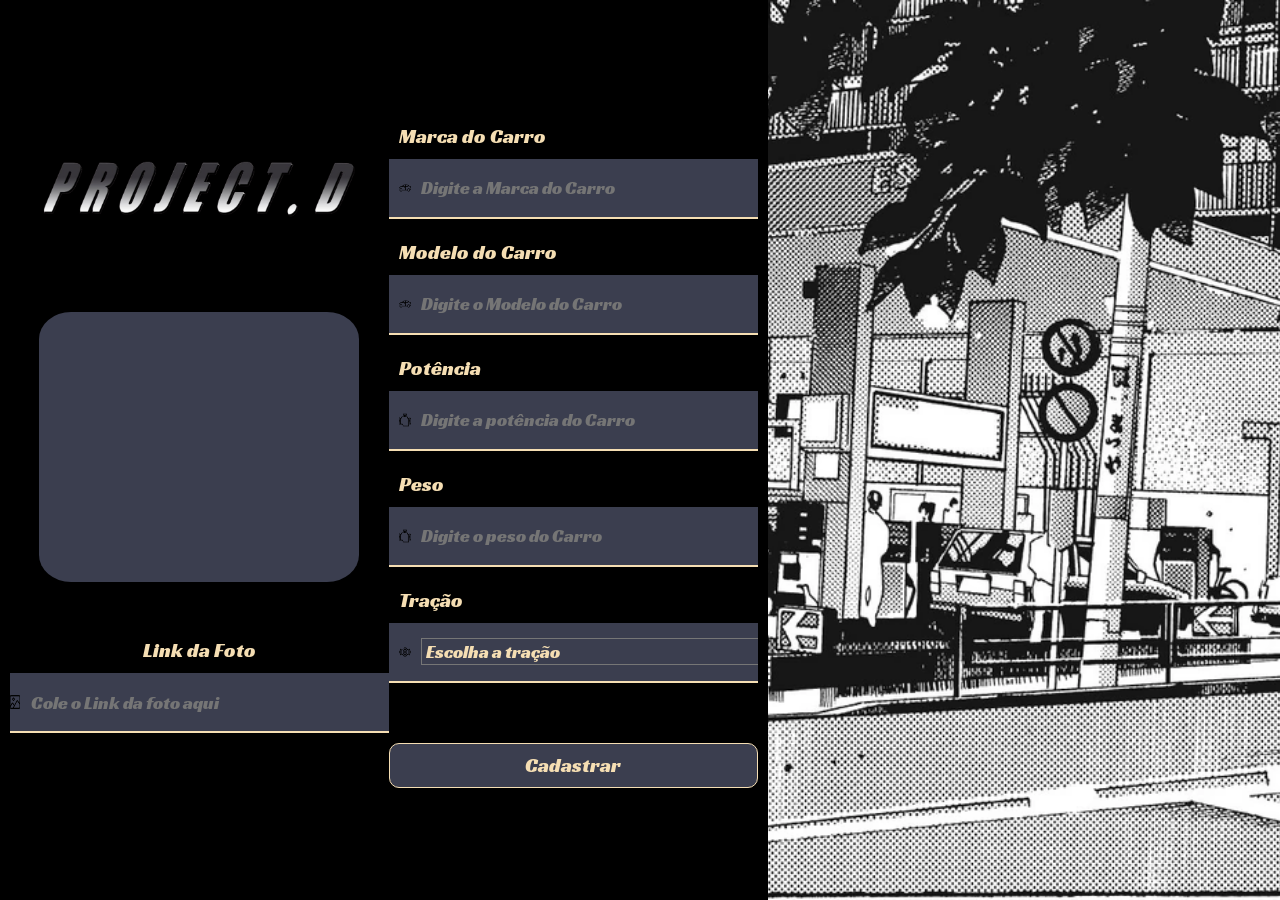
==== public/cadastrar_pista.html @ dee6dc9d "feat: estiliza o pista.html e cria um cadastrar_pista.html" ====
<!DOCTYPE html>
<html lang="en">
<head>
    <meta charset="UTF-8">
    <meta name="viewport" content="width=device-width, initial-scale=1.0">
    <title>Project D / Cadastro Carro</title>
    <link rel="stylesheet" href="assets/style.css">
    <link rel="shortcut icon" href="assets/imgs/Project_d_icon.png" type="image/x-icon">
    <script src="./js/sessao.js"></script>
    <script src="js/validacoes.js"></script>
</head>
<body>
    <main class="cadastro-carro">
        <section class="container-cadastro-carro">

        <div id="container_foto">
            <a href="index.html">
                <img src="assets/imgs/Project_d_logo.png" alt="Logo do Project D" id="logo">
            </a>
            <div class="campo_foto_carro" id="div_foto">
                
            </div>
            <label for="url_foto">Link da Foto</label>
            <div class="campo url" id="campo_url">
                <img src="assets/icones/galeria-de-fotos.png" alt="">
                <input type="text" id="url_foto" oninput="verificarFotoCarro();verificarDigitarCad()" placeholder="Cole o Link da foto aqui">
            </div>
        </div>
        <div id="container_campos">
            
                <label for="ipt_marca">Marca do Carro</label>
                <div class="campo" id="campo_marca">
                    <img src="assets/icones/carro.png" alt="">
                    <input type="text" id="ipt_marca" placeholder="Digite a Marca do Carro" oninput="verificarDigitarCad()">
                </div>
                <label for="ipt_modelo">Modelo do Carro</label>
                <div class="campo" id="campo_modelo">
                    <img src="assets/icones/carro.png" alt="">
                    <input type="text" id="ipt_modelo" placeholder="Digite o Modelo do Carro" oninput="verificarDigitarCad()">
                </div>
                <p id="msg_email"></p>
                <label for="ipt_potencia">Potência</label>
                <div class="campo" id="campo_potencia">
                    <img src="assets/icones/motor.png" alt="">
                    <input type="text" id="ipt_potencia" placeholder="Digite a potência do Carro" maxlength="6" oninput="mascaraCavalo();verificarDigitarCad()">
                </div>
                <label for="ipt_peso">Peso</label>
                <div class="campo" id="campo_peso">
                    <img src="assets/icones/motor.png" alt="">
                    <input type="text" id="ipt_peso" placeholder="Digite o peso do Carro" maxlength="6" oninput="mascaraCavalo();verificarDigitarCad()">
                </div>
                <label for="ipt_tracao">Tração</label>
                <div class="campo" id="campo_tracao">
                    <img src="assets/icones/eixo.png" alt="">
                    <select id="slt_tracao" onchange="verificarDigitarCad()">
                        <option value="nulo" disabled selected>Escolha a tração</option>
                        <option value="FR">Traseira</option>
                        <option value="FF">Fronteira</option>
                        <option value="AWD">Integral</option>
                    </select>
                </div>
                <div id="div_mensagem">
                </div>
                <button onclick="cadastrarCarro()">Cadastrar</button>
                
        </div>
        </section>
    </main>
</body>
</html>
---- public/assets/style.css ----
@font-face {
    font-family: racing;
    src: url("fonts/Racing_Sans_One/RacingSansOne-Regular.ttf");
}
@font-face {
    font-family: seibi;
    src: url("fonts/Seibi Ookido/Seibi Ohkido.otf");
}

*{
    padding: 0;
    margin: 0;
    box-sizing: border-box;
    text-decoration: none;
    font-family: racing;
    overflow-x: hidden;
}

/* Variveis configuradas no VS Code*/
:root{
    --cor-fundo-preto: #121212;
    --cor-fundo: #1b1e2d;
    --cor-botao: #3b3e4f;
}

/* Estilizações do Index*/
body{
    background-color: var(--cor-fundo-preto);
}
.video-container{
    width: 100vw;
    height: 100vh;
    overflow: hidden; 
    display: flex;
    align-items: center;
    justify-content: center;
}

.imagem-fundo{
    position: absolute;
    top: 0;
    left: 0;
    width: 100vw;
    height: 100vh;
    overflow: hidden; 
    z-index: -1;
}

.imagem-fundo video{
    width: 100%;
    height: 120%;
    object-fit: cover;
    position: absolute;
    filter: brightness(0.5);
    top: 0; 
    left: 0;
    }

.barra{
    position: relative;
    background-color: black;
    height: 15vh;
    border-radius: 60px;
    display: flex;
    align-items: center;
    margin: 20px;
    padding: 20px;
    flex-direction: row;
    justify-content: space-between;
    overflow-y: hidden;
}

.barra img{
    margin-left: 20px;
    height: 50px;
}

.btn-head{
    display: flex;
    align-items: center;
}
.btn-head a{
    height: 5vh;
    width: 10vw;
    text-align: center;
    display: flex;
    align-items: center;
    justify-content: center;
    background-color: var(--cor-botao);
    color: white;
    font-size: 120%;
    margin: 10px;
    border-radius: 20px;
    transition: 0.5s;
}
.btn-head a:hover{
    background-color: white;
    color: var(--cor-botao);

}

.container-main{
    display: flex;
    justify-content: center;
    flex-direction: column;
}
.container-main h1{
    margin-bottom: 10%;
    font-size: 50px;
    text-align: center;
    color: wheat;
    background-color: var(--cor-botao);
    font-size: 200px;
     white-space: nowrap;
     font-family: seibi;
}
.section img{
    margin-left: 5%;
    border-radius: 20px;
    filter: brightness(0.5);
}
.textos{
    display: flex;
    flex-direction: column;
    justify-content: center;
    text-align: center;
}
.section{
    display: flex;
    justify-content: center;
    margin-bottom: 20%;
    height: 70vh;
}
.section video{
    border-radius: 20px;
    margin-right: 2%;
    margin-left: 2%;
    filter: brightness(0.5);
}

.takumi-section img{
    margin-left: 5%;
    border-radius: 20px;
    filter: brightness(0.5);
}

.textos p{
    color: wheat;
    font-size: 25px;
    width: 500px;
    height: 40vh;
    margin: 20px;
}
.textos h2{
    color: wheat;
    font-size: 200%;
    margin-bottom: 20%;
    font-family: seibi;
}
.footer-site{
    background-color: black;
    display: flex;
    padding: 3%;
}

.footer-site img{
    height: 10vh;

}

/* Estilização do Cadastro */
.cadastro{
    background-image: url(imgs/wallpaper_wataru_takumi.webp);
    background-size: cover;
}

.container-cadastro{
    background-color: black;
    display: flex;
    justify-content: space-evenly;
    align-items: center;
    flex-direction: row;
    height: 100vh;
    width: 50%;
    padding: 10px;
}
.container-cadastro label{
    color: wheat;
    overflow-y: hidden;
    font-size: 20px;
}

#logo{
    height: 60px;
    margin-bottom: 5vh;
}

.campo_foto{
    height: 30vh;
    width: 1vw;
    border-radius: 50%;
    margin-bottom: 5vh;
    width: 15vw;
    background-color: var(--cor-botao);
    display: flex;
    justify-content: center;
    align-items: center;
    overflow-y: hidden;
}

.foto_perfil{
    width: 100%;
    height: 100%;
    border-radius: 50%;
    object-fit: cover;
    object-position: center;
}

.campo{
    height: 60px;
    width: 400px;
    margin-bottom: 10px;
    display: flex;
    padding: 10px;
    align-items: center;
    border-bottom: 2px solid wheat;
    background-color: #3b3e4f;
    overflow-y: hidden;
}

.campo input{
    background-color: transparent;
    outline: none;
    color: wheat;
    margin-left: 10px;
    border: none;
    font-size: 18px;
    width: 380px;
}
.campo img{
    height: 2vh;
    width: 1vw;
}

.container-cadastro button{
    font-size: 20px;
    margin-top: 50px;
    height: 5vh;
    width: 100%;
    border-radius: 10px;
    transition: 0.5s;
    border: 1px solid wheat;
    background-color: var(--cor-botao);
    color: wheat;
}

.container-cadastro button:hover{
    background-color: wheat;
    color: var(--cor-botao);
}
.shake{
    border-color: red !important ;
    animation: shake 0.5s;
}
.mensagem_erro{
    color: red;
    font-size: 18px;
    visibility: hidden;
}
@keyframes shake{
    0%,
    100% {
        transform: translateX(0);
    }
    10%,
    30%,
    50%,
    70%,
    90% {
        transform: translateX(-5px);
    }
    20%,
    40%,
    60%,
    80%{
        transform: translateX(5px);
    }

}
.erro{
    color: rgb(182, 22, 22);
    font-size: 15px;
    border-left: solid red 5px;
    background-color: rgb(252, 98, 98);
    padding: 20px;
}

.sucesso{
    color: green;
    font-size: 15px;
    border-left: solid green 5px;
    background-color: rgb(67, 165, 67);
    padding: 20px;
}
.senhaFraca{
    color: red;
    margin-left: 10px;
}
.senhaMedia{
    color: yellow;
    margin-left: 10px;
}
.senhaForte{
    color: rgb(1, 189, 1);
    margin-left: 10px;
}

.semaforo-container{
    display: flex;
    align-items: center;
    margin-top: 20px;
    margin-bottom: 20px;
}

.luz{
    border-radius: 50%;
    height: 20px;
    width: 20px;
    background-color: #3b3e4f;
}

.apagada{
    background-color: #3b3e4f;
}

.fraca{
    background-color: red;
}

.media{
    background-color: yellow;
}

.forte{
    background-color: rgb(2, 211, 2);
}

/* Estilização do Login */
.container-login{
    background-color: black;
    display: flex;
    justify-content: space-evenly;
    align-items: center;
    flex-direction: column;
    height: 100vh;
    width: 50%;
    padding: 10px;
}
.container-login label{
    color: wheat;
    font-size: 18px;
}

.container-login button{
    font-size: 20px;
    margin-top: 50px;
    height: 5vh;
    width: 100%;
    border-radius: 10px;
    transition: 0.5s;
    border: 1px solid wheat;
    background-color: var(--cor-botao);
    color: wheat;
}

.container-login button:hover{
    background-color: wheat;
    color: var(--cor-botao);
}
.login{
    background-image: url(imgs/wallpaper_trueno.jpg);
    background-size: cover;
}

/* Estilizações do menu lateral Dashboard */

.container-menu{
    background-color: black;
    border-radius: 0px 20px 20px  0px;
    width: 25%;
    height: 100vh;
    display: flex;
    justify-content: center;
    align-items: center;
    flex-direction: column;
    position: fixed;
}

.btn-head.menu{
    flex-direction: column;
}

.btn-head.menu a{
    width: 15vw;
    font-family: seibi;
}

.btn-head.menu a.active{
    background-color: white;
    color: var(--cor-botao);
}

/* Cadastro do Carro*/
.cadastro-carro{
    background-image: url(imgs/posto_gasolina_initial_d.webp);
    background-size: cover;
}

.container-cadastro-carro{
    background-color: black;
    display: flex;
    justify-content: space-evenly;
    align-items: center;
    flex-direction: row;
    height: 100vh;
    width: 60%;
    padding: 10px;
}
.container-cadastro-carro label{
    color: wheat;
    overflow-y: hidden;
    font-size: 20px;
    margin: 10px;
}
.container-cadastro-carro button{
    font-size: 20px;
    margin-top: 50px;
    height: 5vh;
    width: 100%;
    border-radius: 10px;
    transition: 0.5s;
    border: 1px solid wheat;
    background-color: var(--cor-botao);
    color: wheat;
}
#container_campos{
    display: flex;
    justify-content: space-between;
    flex-direction: column;
}
.container-cadastro-carro button:hover{
    background-color: wheat;
    color: var(--cor-botao);
}


#container_foto{
    display: flex;
    justify-content: center;
    align-items: center;
    flex-direction: column;
}

.campo_foto_carro{
    height: 30vh;
    margin: 5vh;
    width: 25vw;
    Background-color: var(--cor-botao);
    display: flex;
    justify-content: center;
    align-items: center;
    border-radius: 10%;
    overflow-y: hidden;
}

.foto_carro{
    width: 100%;
    height: 100%;
    object-fit: cover;
    object-position: center;
}

#slt_tracao{
    background-color: var(--cor-botao);
    color: wheat;
    margin-left: 10px;
    font-size: 18px;
    width: 380px;
}

/*menu do perfil do piloto*/

.container-perfil{
    display: flex;
    align-items: center;
    flex-direction: column;
    margin-left: 30%;
    margin-top: 10%;
}
.container-perfil h2{
    position: absolute;
    top: 3vh;
    color: white;
    font-size: 8vh;
    font-family: seibi;
}
#container_foto_perfil{
    display: flex;
    flex-direction: row;
    width: 100%;
}
.campo_foto.perfil{
    height: 40vh;
    width: 20vw;
}
.container-nome{
    margin-left: 20%;
    display: flex;
    flex-direction: column;
    justify-content: space-evenly;
}
.container-nome h1{
    font-size: 5vh;
    color: wheat;
    font-family: seibi;
    margin: 5%;
}

.container-nome textarea{
    background-color: var(--cor-fundo-preto);
    min-height: 25vh;
    width: 20vw;
    border: solid 1px var(--cor-fundo-preto);
    outline: none;
    resize: none;
    font-size: 2vh;
    color: wheat;
}

.editavel{
    border: solid 2px wheat;
    
}

.container-nome button{
    font-size: 20px;
    margin-top: 50px;
    height: 5vh;
    width: 100%;
    border-radius: 10px;
    transition: 0.5s;
    border: 1px solid wheat;
    background-color: var(--cor-botao);
    color: wheat;
}

.container-nome button:hover{
    background-color: wheat;
    color: var(--cor-botao);
}

.container_grafico_perfil{
    overflow-y: hidden;
    display: flex;
    flex-direction: row;
    justify-content: space-between;
    width: 100%;
    height: 35vh;
    margin-bottom: 10vh;
    margin-top: 5vh;
}

#perfil_pista{
    margin-right: 10%;
}

/*MENU DA GARAGEM*/

.container-garagem{
    display: flex;
    align-items: center;
    flex-direction: column;
    margin-left: 30%;
}
.container-garagem h1{
    color: white;
    font-size: 8vh;
    font-family: seibi;
}
.campo_foto_carro.dash{
    width: 50vw;
    height: 50vh;
    background-color: var(--cor-fundo-preto);
}

#div_foto{
    display: flex;
    flex-direction: column;
}
#div_foto h1{
    color: wheat;
}

#div_foto a{
    font-size: 20px;
    margin-top: 50px;
    height: 5vh;
    width: 20%;
    display: flex;
    align-items: center;
    justify-content: center;
    border-radius: 10px;
    transition: 0.5s;
    border: 1px solid wheat;
    background-color: var(--cor-fundo-preto);
    color: wheat;
}

#div_foto a:hover{
    background-color: wheat;
    color: var(--cor-botao);
}

.container_dados_carro{
    display: flex;
    flex-direction: column;
    height: 35vh;
    border-radius: 10vh;
    width: 40%;
    align-self: flex-end;
    margin-right: 10%;
    background-color: rgb(48, 47, 47);
    border: 2px solid wheat;
}

.container_dados_carro h2{
    color: wheat;
    font-size: 4vh;
    text-align: center;
}

.info{
    display: flex;
    flex-direction: row;
    align-items: center;
    width: 100%;
    margin-left: 10%;
}

.info img{
    height: 5vh;
}

.info p{
    color: wheat;
    font-size: 2vh;
    margin-left: 10%;
}

.info span{
    color: white;
}

/* MENU SAIR */

#tela_escura{
    position: fixed;
    top: 0;
    left: 0;
    width: 100vw;
    height: 100vh; 
    background-color: rgba(0, 0, 0, 0.85);

    display: flex;
    justify-content: center;
    align-items: center;
}

.menu_destaque{
    display: flex;
    justify-content: center;
    align-items: center;
    flex-direction: column;
    background-color: var(--cor-fundo-preto);
    height: 40vh;
    width: 50vw;
    border-radius: 10vh;
}

.menu_destaque h2{
    color: wheat;
    font-size: 5vh;
    margin-bottom: 10vh;
}

/* Menu de pistas */

.pistas_section{
    display: flex;
    align-items: center;
    flex-direction: column;
    margin-left: 30%;
}
.pistas_section h1{
    color: white;
    font-size: 8vh;
    font-family: seibi;
    margin-bottom: 2vh;
}

#box_pistas{
    display: flex;
    flex-direction: row;
    margin: 10px;
    padding: 20px;
    border-radius: 20px;
    border: solid 2px wheat;
}

#box_pistas img{
    border-radius: 10px;
    height: 30vh;
    width: 40vw;
}

#box_pistas h2{
    text-align: center;
    color: white;
    font-size: 5vh;
    font-family: seibi;
    margin-bottom: 2vh;
}

#box_pistas div{
    display: flex;
    align-items: center;
    flex-direction: column;
}

#box_pistas p{
    color: wheat;
    font-size: 2vh;
    width: 80%;
}
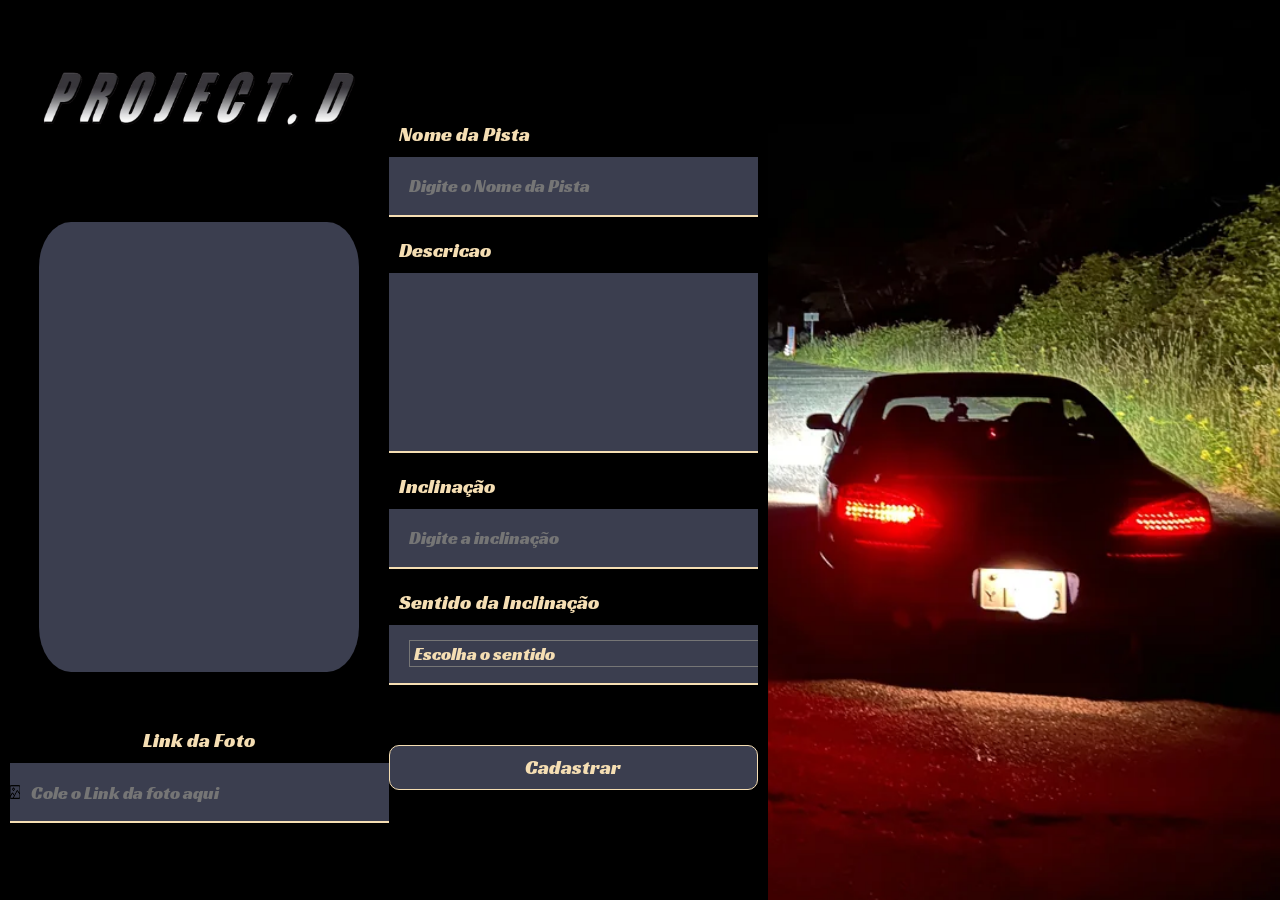
==== commit d6b4b60c: "feat: adiciona tela de cadastro de pista" ====
--- a/public/cadastrar_pista.html
+++ b/public/cadastrar_pista.html
@@ -3,14 +3,14 @@
 <head>
     <meta charset="UTF-8">
     <meta name="viewport" content="width=device-width, initial-scale=1.0">
-    <title>Project D / Cadastro Carro</title>
+    <title>Project D / Cadastro pista</title>
     <link rel="stylesheet" href="assets/style.css">
     <link rel="shortcut icon" href="assets/imgs/Project_d_icon.png" type="image/x-icon">
     <script src="./js/sessao.js"></script>
     <script src="js/validacoes.js"></script>
 </head>
 <body>
-    <main class="cadastro-carro">
+    <main class="cadastro-pista">
         <section class="container-cadastro-carro">
 
         <div id="container_foto">
@@ -28,43 +28,38 @@
         </div>
         <div id="container_campos">
             
-                <label for="ipt_marca">Marca do Carro</label>
-                <div class="campo" id="campo_marca">
-                    <img src="assets/icones/carro.png" alt="">
-                    <input type="text" id="ipt_marca" placeholder="Digite a Marca do Carro" oninput="verificarDigitarCad()">
+                <label for="ipt_pista">Nome da Pista</label>
+                <div class="campo" id="campo_pista">
+                    <input type="text" id="ipt_pista" placeholder="Digite o Nome da Pista" oninput="verificarDigitarCad()">
                 </div>
-                <label for="ipt_modelo">Modelo do Carro</label>
-                <div class="campo" id="campo_modelo">
-                    <img src="assets/icones/carro.png" alt="">
-                    <input type="text" id="ipt_modelo" placeholder="Digite o Modelo do Carro" oninput="verificarDigitarCad()">
+                <label for="ipt_modelo">Descricao</label>
+                <div class="campo text" id="campo_descricao">
+                    <textarea id="txt_descricao" placeholder="Digite a Descrição da Pista" maxlength="255">
+
+                    </textarea>
                 </div>
                 <p id="msg_email"></p>
-                <label for="ipt_potencia">Potência</label>
-                <div class="campo" id="campo_potencia">
-                    <img src="assets/icones/motor.png" alt="">
-                    <input type="text" id="ipt_potencia" placeholder="Digite a potência do Carro" maxlength="6" oninput="mascaraCavalo();verificarDigitarCad()">
+                <label for="ipt_inclinacao">Inclinação</label>
+                <div class="campo" id="campo_inclinacao">
+                    <input type="text" id="ipt_inclinacao" placeholder="Digite a inclinação" maxlength="6" oninput="verificarDigitarCad()">
                 </div>
-                <label for="ipt_peso">Peso</label>
-                <div class="campo" id="campo_peso">
-                    <img src="assets/icones/motor.png" alt="">
-                    <input type="text" id="ipt_peso" placeholder="Digite o peso do Carro" maxlength="6" oninput="mascaraCavalo();verificarDigitarCad()">
-                </div>
-                <label for="ipt_tracao">Tração</label>
-                <div class="campo" id="campo_tracao">
-                    <img src="assets/icones/eixo.png" alt="">
+                <label for="ipt_sentido_inclinacao">Sentido da Inclinação</label>
+                <div class="campo" id="campo_sentido_inclinacao">
                     <select id="slt_tracao" onchange="verificarDigitarCad()">
-                        <option value="nulo" disabled selected>Escolha a tração</option>
-                        <option value="FR">Traseira</option>
-                        <option value="FF">Fronteira</option>
-                        <option value="AWD">Integral</option>
+                        <option value="nulo" disabled selected>Escolha o sentido</option>
+                        <option value="Subida">Subida</option>
+                        <option value="Descida">Descida</option>
                     </select>
                 </div>
                 <div id="div_mensagem">
                 </div>
-                <button onclick="cadastrarCarro()">Cadastrar</button>
+                <button onclick="cadastrarPista()">Cadastrar</button>
                 
         </div>
         </section>
     </main>
 </body>
-</html>+</html>
+<script>
+     validarSessaoAdmin();
+</script>
--- a/public/assets/style.css
+++ b/public/assets/style.css
@@ -21,6 +21,7 @@
     --cor-fundo-preto: #121212;
     --cor-fundo: #1b1e2d;
     --cor-botao: #3b3e4f;
+    --cor-texto: wheat;
 }
 
 /* Estilizações do Index*/
@@ -108,7 +109,7 @@
     margin-bottom: 10%;
     font-size: 50px;
     text-align: center;
-    color: wheat;
+    color: var(--cor-texto);
     background-color: var(--cor-botao);
     font-size: 200px;
      white-space: nowrap;
@@ -145,14 +146,14 @@
 }
 
 .textos p{
-    color: wheat;
+    color: var(--cor-texto);
     font-size: 25px;
     width: 500px;
     height: 40vh;
     margin: 20px;
 }
 .textos h2{
-    color: wheat;
+    color: var(--cor-texto);
     font-size: 200%;
     margin-bottom: 20%;
     font-family: seibi;
@@ -185,7 +186,7 @@
     padding: 10px;
 }
 .container-cadastro label{
-    color: wheat;
+    color: var(--cor-texto);
     overflow-y: hidden;
     font-size: 20px;
 }
@@ -223,7 +224,7 @@
     display: flex;
     padding: 10px;
     align-items: center;
-    border-bottom: 2px solid wheat;
+    border-bottom: 2px solid var(--cor-texto);
     background-color: #3b3e4f;
     overflow-y: hidden;
 }
@@ -231,7 +232,7 @@
 .campo input{
     background-color: transparent;
     outline: none;
-    color: wheat;
+    color: var(--cor-texto);
     margin-left: 10px;
     border: none;
     font-size: 18px;
@@ -249,13 +250,13 @@
     width: 100%;
     border-radius: 10px;
     transition: 0.5s;
-    border: 1px solid wheat;
-    background-color: var(--cor-botao);
-    color: wheat;
+    border: 1px solid var(--cor-texto);
+    background-color: var(--cor-botao);
+    color: var(--cor-texto);
 }
 
 .container-cadastro button:hover{
-    background-color: wheat;
+    background-color: var(--cor-texto);
     color: var(--cor-botao);
 }
 .shake{
@@ -357,7 +358,7 @@
     padding: 10px;
 }
 .container-login label{
-    color: wheat;
+    color: var(--cor-texto);
     font-size: 18px;
 }
 
@@ -368,13 +369,13 @@
     width: 100%;
     border-radius: 10px;
     transition: 0.5s;
-    border: 1px solid wheat;
-    background-color: var(--cor-botao);
-    color: wheat;
+    border: 1px solid var(--cor-texto);
+    background-color: var(--cor-botao);
+    color: var(--cor-texto);
 }
 
 .container-login button:hover{
-    background-color: wheat;
+    background-color: var(--cor-texto);
     color: var(--cor-botao);
 }
 .login{
@@ -427,7 +428,7 @@
     padding: 10px;
 }
 .container-cadastro-carro label{
-    color: wheat;
+    color: var(--cor-texto);
     overflow-y: hidden;
     font-size: 20px;
     margin: 10px;
@@ -439,9 +440,9 @@
     width: 100%;
     border-radius: 10px;
     transition: 0.5s;
-    border: 1px solid wheat;
-    background-color: var(--cor-botao);
-    color: wheat;
+    border: 1px solid var(--cor-texto);
+    background-color: var(--cor-botao);
+    color: var(--cor-texto);
 }
 #container_campos{
     display: flex;
@@ -449,7 +450,7 @@
     flex-direction: column;
 }
 .container-cadastro-carro button:hover{
-    background-color: wheat;
+    background-color: var(--cor-texto);
     color: var(--cor-botao);
 }
 
@@ -482,7 +483,7 @@
 
 #slt_tracao{
     background-color: var(--cor-botao);
-    color: wheat;
+    color: var(--cor-texto);
     margin-left: 10px;
     font-size: 18px;
     width: 380px;
@@ -521,7 +522,7 @@
 }
 .container-nome h1{
     font-size: 5vh;
-    color: wheat;
+    color: var(--cor-texto);
     font-family: seibi;
     margin: 5%;
 }
@@ -534,11 +535,11 @@
     outline: none;
     resize: none;
     font-size: 2vh;
-    color: wheat;
+    color: var(--cor-texto);
 }
 
 .editavel{
-    border: solid 2px wheat;
+    border: solid 2px var(--cor-texto);
     
 }
 
@@ -549,13 +550,13 @@
     width: 100%;
     border-radius: 10px;
     transition: 0.5s;
-    border: 1px solid wheat;
-    background-color: var(--cor-botao);
-    color: wheat;
+    border: 1px solid var(--cor-texto);
+    background-color: var(--cor-botao);
+    color: var(--cor-texto);
 }
 
 .container-nome button:hover{
-    background-color: wheat;
+    background-color: var(--cor-texto);
     color: var(--cor-botao);
 }
 
@@ -598,7 +599,7 @@
     flex-direction: column;
 }
 #div_foto h1{
-    color: wheat;
+    color: var(--cor-texto);
 }
 
 #div_foto a{
@@ -611,33 +612,133 @@
     justify-content: center;
     border-radius: 10px;
     transition: 0.5s;
-    border: 1px solid wheat;
+    border: 1px solid var(--cor-texto);
     background-color: var(--cor-fundo-preto);
-    color: wheat;
+    color: var(--cor-texto);
 }
 
 #div_foto a:hover{
-    background-color: wheat;
+    background-color: var(--cor-texto);
     color: var(--cor-botao);
+    cursor: pointer;
+}
+
+.container_dados{
+    display: flex;
+    flex-direction: row;
+    justify-content: space-evenly;
+}
+
+.container_dados_pneu{
+    display: flex;
+    flex-direction: column;
+    justify-content: center;
+    align-items: center;
+    height: 40vh;
+    border-radius: 10vh;
+    width: 25vw;
+    margin-right: 2vw;
+    background-color: rgb(48, 47, 47);
+    border: 2px solid var(--cor-texto);
+}
+.container_dados_pneu h2{
+    color: var(--cor-texto);
+    font-size: 3vh;
+    text-align: center;
+    margin-bottom: 2vh;
+}
+.container_dados_pneu a{
+    display: flex;
+    align-items: center;
+    justify-content: center;
+    padding: 10px;
+    font-size: 20px;
+    height: 5vh;
+    border-radius: 10px;
+    transition: 0.5s;
+    border: 1px solid var(--cor-texto);
+    background-color: var(--cor-fundo-preto);
+    color: var(--cor-texto);
+}
+
+.container_dados_pneu a:hover{
+    background-color: var(--cor-texto);
+    color: var(--cor-botao);
+    cursor: pointer;
+}
+
+
+#dianteira{
+    position: relative;
+    display: flex;
+    flex-direction: row;
+    align-items: center;
+    justify-content: center;
+    margin-bottom: 14vh;
+}
+#dianteira span{
+    color: var(--cor-texto);
+    font-size: 2vh;
+}
+
+#traseira{
+    position: relative;
+    display: flex;
+    flex-direction: row;
+    align-items: center;
+    justify-content: center;
+    margin-bottom: 6vh;
+}
+#traseira span{
+    color: var(--cor-texto);
+    font-size: 2vh;
+}
+
+.eixo{
+    height: 1vw;
+    width: 8vw;
+    background-color: gray;
+}
+
+.carda{
+    position: absolute;
+    height: 20vh;
+    width: 1vw;
+    background-color: gray;
+    margin: 0 auto;
+}
+
+.pneu{
+    display: flex;
+    justify-content: center;
+    width: 2vw;
+    border-radius: 10%;
+    height: 6vh;
+    margin: 0 1vh 0 1vh;
+    align-items: center;
+}
+
+.pneu p{
+    color: white;
+    font-size: 1.5vh;
 }
 
 .container_dados_carro{
     display: flex;
     flex-direction: column;
-    height: 35vh;
+    height: 40vh;
     border-radius: 10vh;
-    width: 40%;
-    align-self: flex-end;
-    margin-right: 10%;
+    width: 25vw;
     background-color: rgb(48, 47, 47);
-    border: 2px solid wheat;
+    border: 2px solid var(--cor-texto);
 }
 
 .container_dados_carro h2{
-    color: wheat;
+    color: var(--cor-texto);
     font-size: 4vh;
     text-align: center;
 }
+
 
 .info{
     display: flex;
@@ -652,7 +753,7 @@
 }
 
 .info p{
-    color: wheat;
+    color: var(--cor-texto);
     font-size: 2vh;
     margin-left: 10%;
 }
@@ -661,9 +762,9 @@
     color: white;
 }
 
-/* MENU SAIR */
-
-#tela_escura{
+/* MENU SAIR E PNEU*/
+
+.tela_escura{
     position: fixed;
     top: 0;
     left: 0;
@@ -676,19 +777,72 @@
     align-items: center;
 }
 
+
 .menu_destaque{
     display: flex;
     justify-content: center;
     align-items: center;
     flex-direction: column;
-    background-color: var(--cor-fundo-preto);
+    background-color: rgba(0, 0, 0, 0.75);
+    backdrop-filter: blur(10px);
     height: 40vh;
     width: 50vw;
     border-radius: 10vh;
-}
+    border: 1px solid rgba(245, 222, 179, 0.2);
+}
+
+.menu_destaque.cad_pneu{
+    display: flex;
+    justify-content: center;
+    align-items: center;
+    flex-direction: column;
+    background-color: rgba(0, 0, 0, 0.75);
+    backdrop-filter: blur(10px);
+    height: 80vh;
+    width: 50vw;
+    border-radius: 10vh;
+    border: 1px solid rgba(245, 222, 179, 0.2);
+}
+
+.container_pneu{
+    display: flex;
+    justify-content: center;
+    flex-direction: row;
+    align-items: center;
+    text-align: center;
+}
+.cad_pneu select{
+    background-color: var(--cor-botao);
+    color: var(--cor-texto);
+    text-align: center;
+    padding: 1vh;
+    height: 5vh;
+    width: 10vw;
+    border-radius: 2vh;
+    margin: 2vh 0 2vh 0;
+    font-size: 18px;
+    outline: none;
+}
+
+.cad_pneu p{
+    text-align: center;
+    color: var(--cor-texto);
+    width: 30vw;
+    font-size: 2vh;
+}
+.cad_pneu img{
+    height: 30vh;
+    width: 15vw;
+    border-radius: 5vh;
+    margin-left: 2vh;
+    text-align: center;
+    color: var(--cor-texto);
+}
+
+
 
 .menu_destaque h2{
-    color: wheat;
+    color: var(--cor-texto);
     font-size: 5vh;
     margin-bottom: 10vh;
 }
@@ -708,13 +862,24 @@
     margin-bottom: 2vh;
 }
 
+
+.condicao_corrida{
+    display: flex;
+    flex-direction: row;
+    justify-content: space-evenly;
+}
+
 #box_pistas{
     display: flex;
     flex-direction: row;
+    justify-content: center;
+    align-items: center;
     margin: 10px;
     padding: 20px;
+    height: 40vh auto;
+    width: 90%;
     border-radius: 20px;
-    border: solid 2px wheat;
+    border: solid 2px var(--cor-texto);
 }
 
 #box_pistas img{
@@ -737,9 +902,219 @@
     flex-direction: column;
 }
 
+.box_corrida div{
+    display: flex;
+    flex-direction: row;
+    justify-content: space-between;
+}
+
+.box_corrida img{
+    margin-bottom: 5vh;
+}
+.box_corrida select{
+    background-color: var(--cor-botao);
+    color: var(--cor-texto);
+    text-align: center;
+    padding: 1vh;
+    height: 5vh;
+    width: 10vw;
+    border-radius: 2vh;
+    font-size: 18px;
+    outline: none;
+}
+
+.box_corrida h3{
+    font-size: 2vh;
+    color: var(--cor-texto);
+}
+
+#box_pistas button{
+    font-size: 2vh;
+    margin-top: 10%;
+    height: 5vh;
+    width: 40%;
+    padding: 1vh;
+    border-radius: 10px;
+    transition: 0.5s;
+    border: 1px solid var(--cor-texto);
+    background-color: var(--cor-botao);
+    color: var(--cor-texto);
+}
+
+#box_pistas button:hover{
+    background-color: var(--cor-texto);
+    color: var(--cor-botao);
+}
+
 #box_pistas p{
-    color: wheat;
+    color: var(--cor-texto);
     font-size: 2vh;
     width: 80%;
 }
-
+.box_corrida.pneu_box{
+    display: flex;
+    flex-direction: column;
+    justify-content: center;
+    align-items: center;
+}
+.box_corrida.pneu_box h2{
+    color: var(--cor-texto);
+    font-size: 3vh;
+    text-align: center;
+    margin-bottom: 2vh;
+}
+/* MENU de corridas */
+
+#container_pista_corrida{
+    display: flex;
+    align-items: center;
+    flex-direction: column;
+    margin-left: 30%;
+}
+
+#container_pista_corrida h1{
+    color: white;
+    font-size: 8vh;
+    font-family: seibi;
+    margin-bottom: 2vh;
+}
+
+#container_pista_corrida div{
+    margin: 2vh;
+}
+
+.info_pista_corrida{
+    display: flex;
+    flex-direction: row;
+    align-items: center;
+    justify-content: space-evenly; 
+    width: 100%;
+    height: 50vh;
+    overflow-y: hidden;
+}
+
+.info_pista_corrida canvas{
+    margin-top: 10vh;
+    width: 400px;
+    height: 400px;
+}
+
+.condicao_corrida{
+    display: flex;
+    flex-direction: row;
+}
+
+.info_pista_corrida img{
+    height: 50vh;
+    border-radius: 10vh;
+}
+
+.box_corrida{
+    display: flex;
+    flex-direction: column;
+    margin: 10px;
+    padding: 20px;
+    border-radius: 20px;
+    width: 30vw;
+    border: 0.2vh solid var(--cor-texto);
+}
+
+.box_corrida h2{
+    text-align: center;
+    color: var(--cor-texto);
+}
+
+.box_corrida img{
+    height: 15vh;
+}
+.condicao_perfil{
+    display: flex;
+    flex-direction: column;
+}
+
+.box_corredores{
+    display: flex;
+    flex-direction: row;
+    justify-content: center;
+    align-items: center;
+    border: 0.2vh solid var(--cor-texto);
+    border-radius: 5vh;
+    width: 63vw;
+}
+
+
+.box_corredores img{
+    border-radius: 50%;
+    object-fit: cover;
+    object-position: center;
+    height: 40vh;
+    margin: 0 2vh 0 2vh;
+}
+
+.box_corredores h3{
+    color: var(--cor-texto);
+    margin-right: 2vw;
+}
+
+.box_corredores select{
+    background-color: var(--cor-botao);
+    color: var(--cor-texto);
+    text-align: center;
+    padding: 1vh;
+    height: 5vh;
+    width: 10vw;
+    border-radius: 2vh;
+    font-size: 18px;
+    outline: none;
+}
+.box_corredores.slt{
+    height: 20vh;
+    justify-content: center;
+}
+
+.box_corredores.slt button{
+    font-size: 2vh;
+    height: 5vh;
+    width: 20%;
+    border-radius: 10px;
+    transition: 0.5s;
+    border: 1px solid var(--cor-texto);
+    background-color: var(--cor-botao);
+    color: var(--cor-texto);
+}
+.box_corredores.slt button:hover{
+   background-color: var(--cor-texto);
+   color: var(--cor-botao);
+}
+
+#img_bandeira{
+    height: 20vh;
+}
+
+/* Cadastro da Pista */
+
+.cadastro-pista{
+    background-image: url(imgs/pista_haruna_wallpaper.webp);
+    object-fit: center;
+    background-size: cover;
+}
+
+.campo_foto_carro{
+    height: 50vh;    
+}
+
+.campo.text{
+    height: 20vh;
+    padding: 1vh;
+}
+
+.campo textarea{
+    background-color: transparent;
+    height: 19vh;
+    width: 100%;
+    resize: none;
+    color: var(--cor-texto);
+    font-size: 2vh;
+    outline: none;
+    border: none;
+}
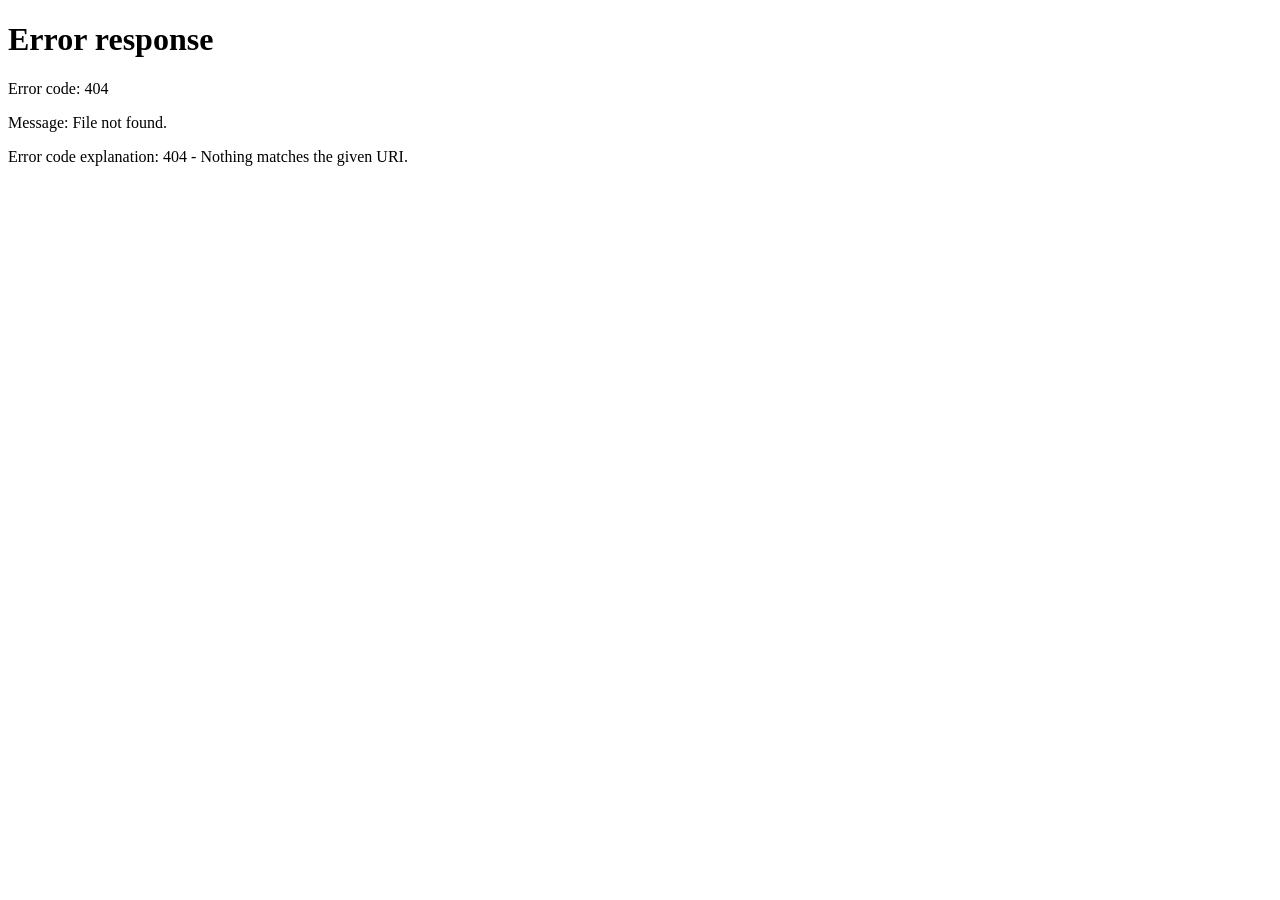
==== commit df425cbb: "feat: adiciona função de cadastrar a pista no frontend, com estilização" ====
--- a/public/cadastrar_pista.html
+++ b/public/cadastrar_pista.html
@@ -23,29 +23,32 @@
             <label for="url_foto">Link da Foto</label>
             <div class="campo url" id="campo_url">
                 <img src="assets/icones/galeria-de-fotos.png" alt="">
-                <input type="text" id="url_foto" oninput="verificarFotoCarro();verificarDigitarCad()" placeholder="Cole o Link da foto aqui">
+                <input type="text" id="url_foto" oninput="verificarFotoCarro();verificarDigitarPista()" placeholder="Cole o Link da foto aqui">
             </div>
         </div>
         <div id="container_campos">
             
                 <label for="ipt_pista">Nome da Pista</label>
                 <div class="campo" id="campo_pista">
-                    <input type="text" id="ipt_pista" placeholder="Digite o Nome da Pista" oninput="verificarDigitarCad()">
+                    <input type="text" id="ipt_pista" placeholder="Digite o Nome da Pista" oninput="verificarDigitarPista()">
                 </div>
-                <label for="ipt_modelo">Descricao</label>
+                <label for="txt_descricao">Descricao</label>
                 <div class="campo text" id="campo_descricao">
-                    <textarea id="txt_descricao" placeholder="Digite a Descrição da Pista" maxlength="255">
+                    <textarea id="txt_descricao" placeholder="Digite a Descrição da Pista" maxlength="255" oninput="verificarDigitarPista()">
 
                     </textarea>
                 </div>
-                <p id="msg_email"></p>
                 <label for="ipt_inclinacao">Inclinação</label>
                 <div class="campo" id="campo_inclinacao">
-                    <input type="text" id="ipt_inclinacao" placeholder="Digite a inclinação" maxlength="6" oninput="verificarDigitarCad()">
+                    <input type="text" id="ipt_inclinacao" placeholder="Digite a inclinação" maxlength="6" oninput="verificarDigitarPista()">
                 </div>
-                <label for="ipt_sentido_inclinacao">Sentido da Inclinação</label>
+                <label for="ipt_tempo">Tempo do começo ao final da pista?</label>
+                <div class="campo" id="campo_tempo">
+                    <input type="time" id="ipt_tempo" placeholder="Digite o tempo" oninput="verificarDigitarPista()">
+                </div>
+                <label for="slt_sentido_inclinacao">Sentido da Inclinação</label>
                 <div class="campo" id="campo_sentido_inclinacao">
-                    <select id="slt_tracao" onchange="verificarDigitarCad()">
+                    <select id="slt_sentido_inclinacao" onchange="verificarDigitarPista()">
                         <option value="nulo" disabled selected>Escolha o sentido</option>
                         <option value="Subida">Subida</option>
                         <option value="Descida">Descida</option>
@@ -61,5 +64,5 @@
 </body>
 </html>
 <script>
-     validarSessaoAdmin();
+     validarSessaoAdmin('cadPista');
 </script>
--- a/public/assets/style.css
+++ b/public/assets/style.css
@@ -1108,6 +1108,14 @@
     padding: 1vh;
 }
 
+#slt_sentido_inclinacao{
+    background-color: var(--cor-botao);
+    color: var(--cor-texto);
+    margin-left: 10px;
+    font-size: 18px;
+    width: 380px;
+}
+
 .campo textarea{
     background-color: transparent;
     height: 19vh;
